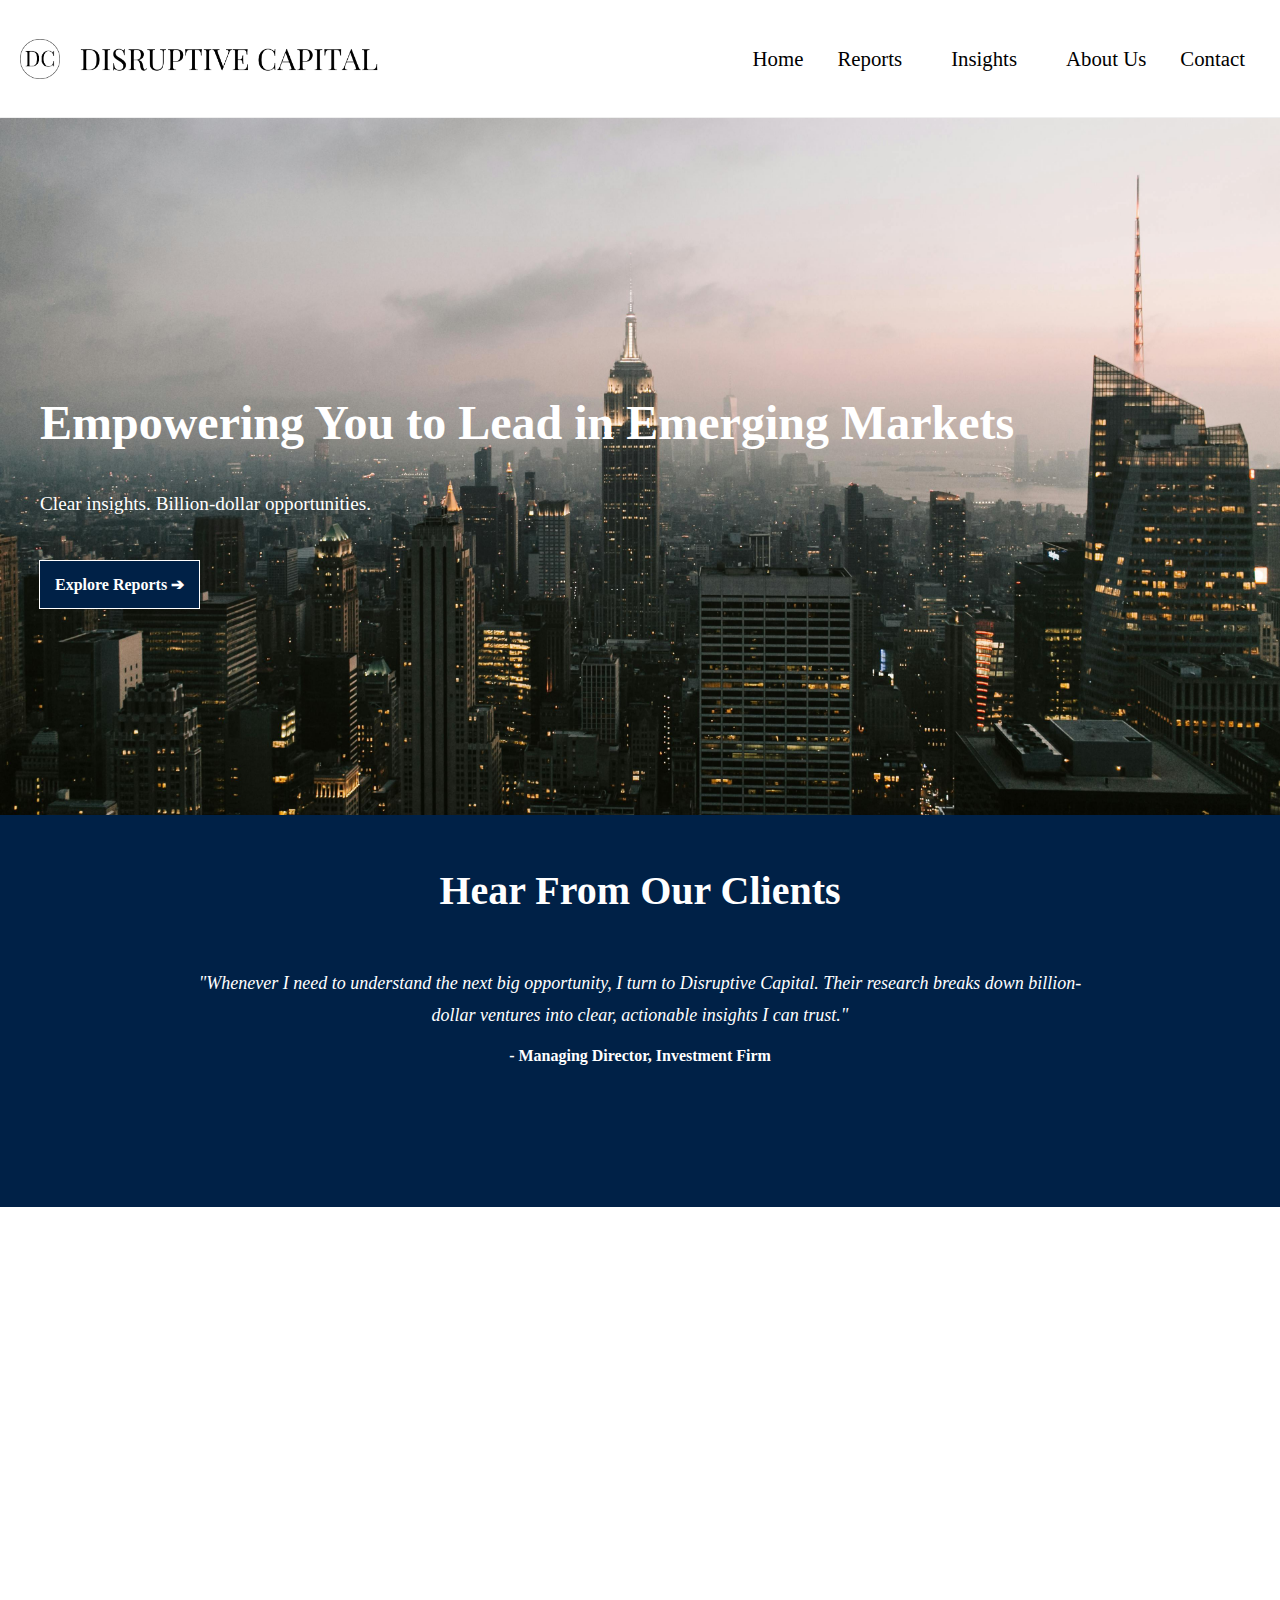
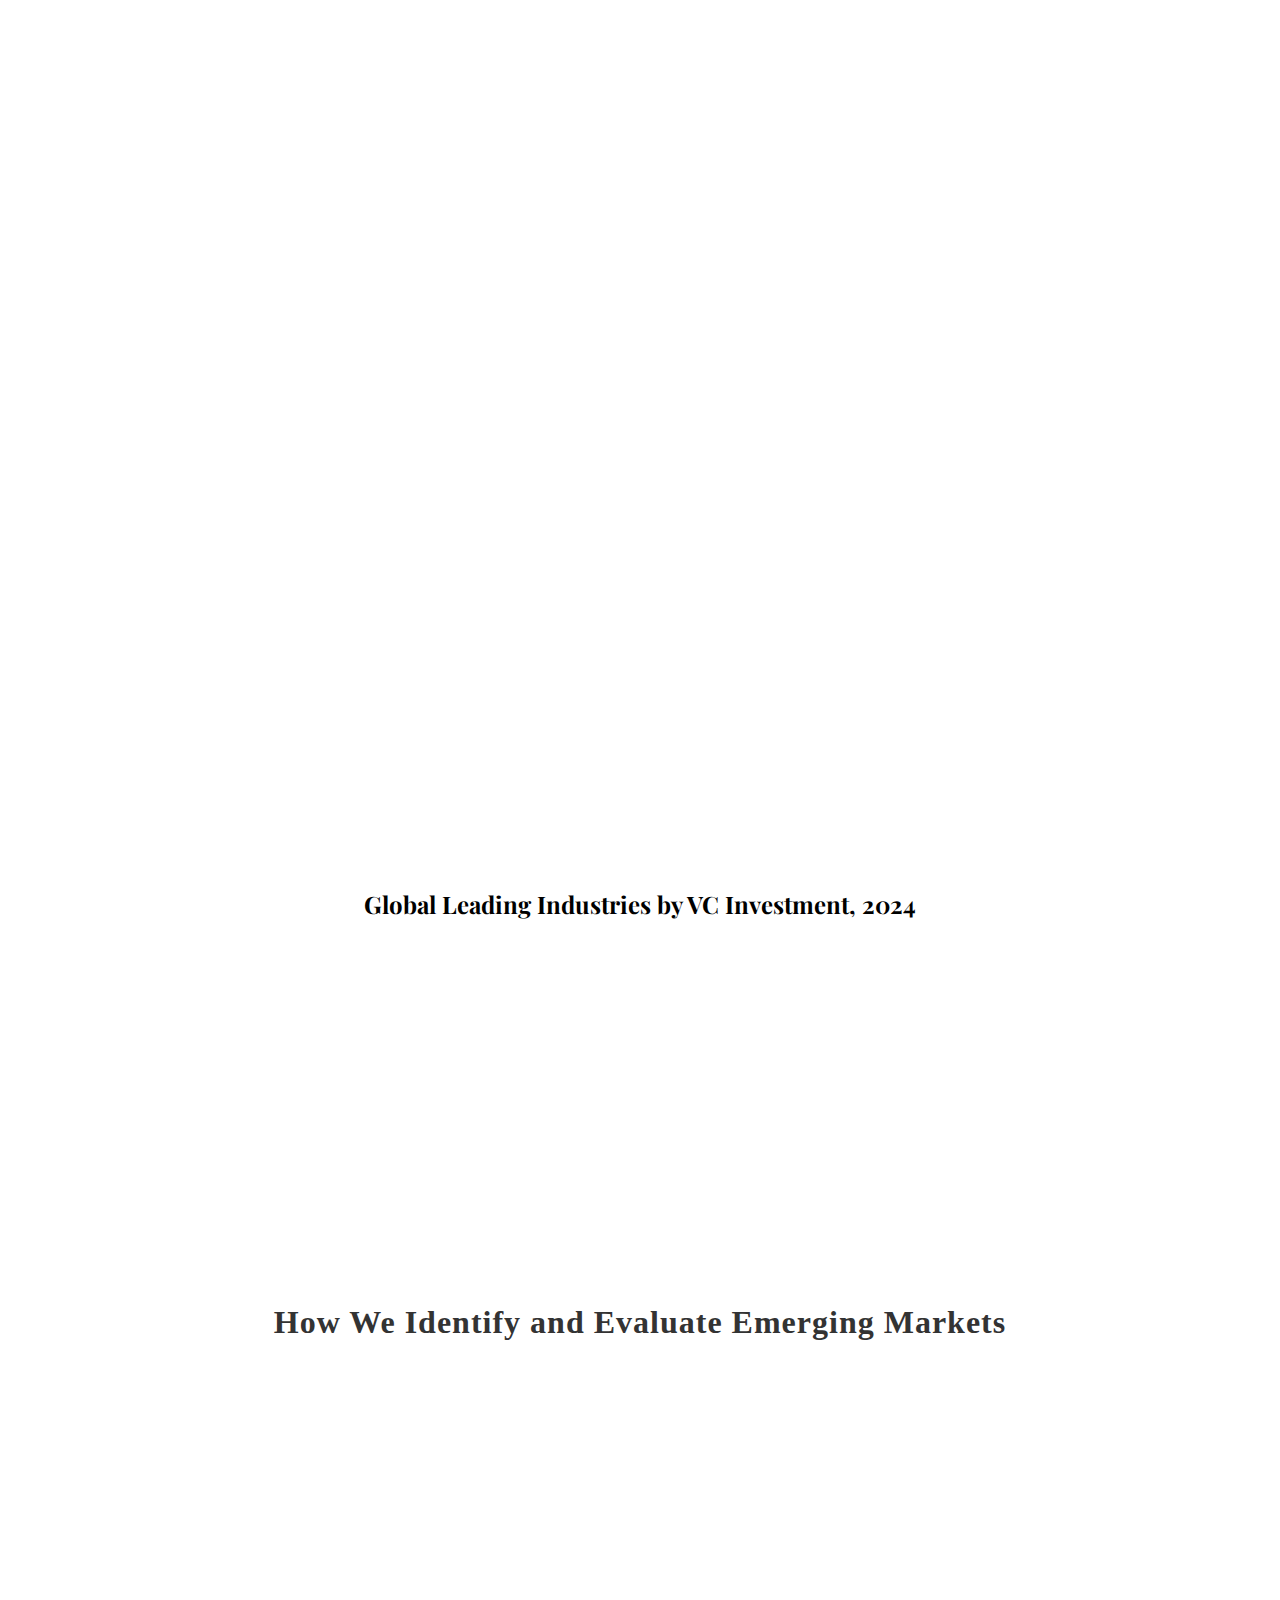
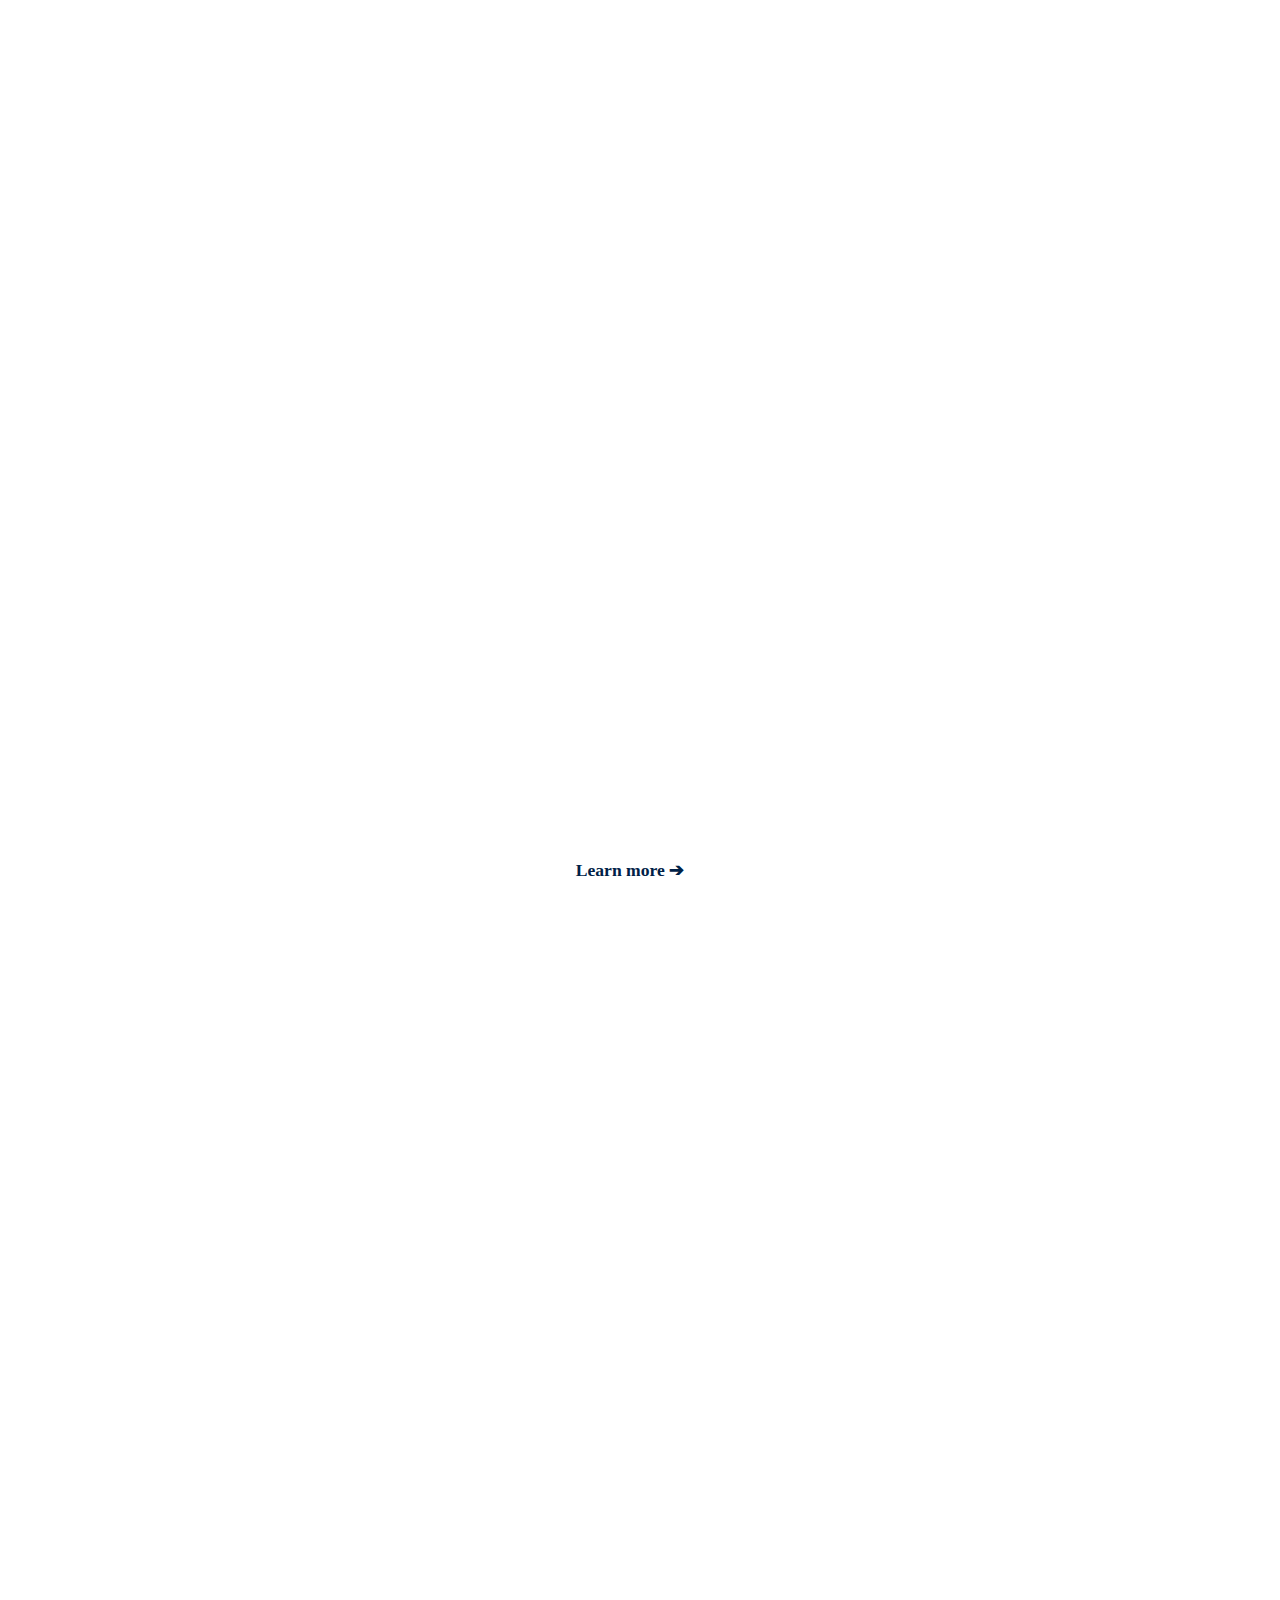
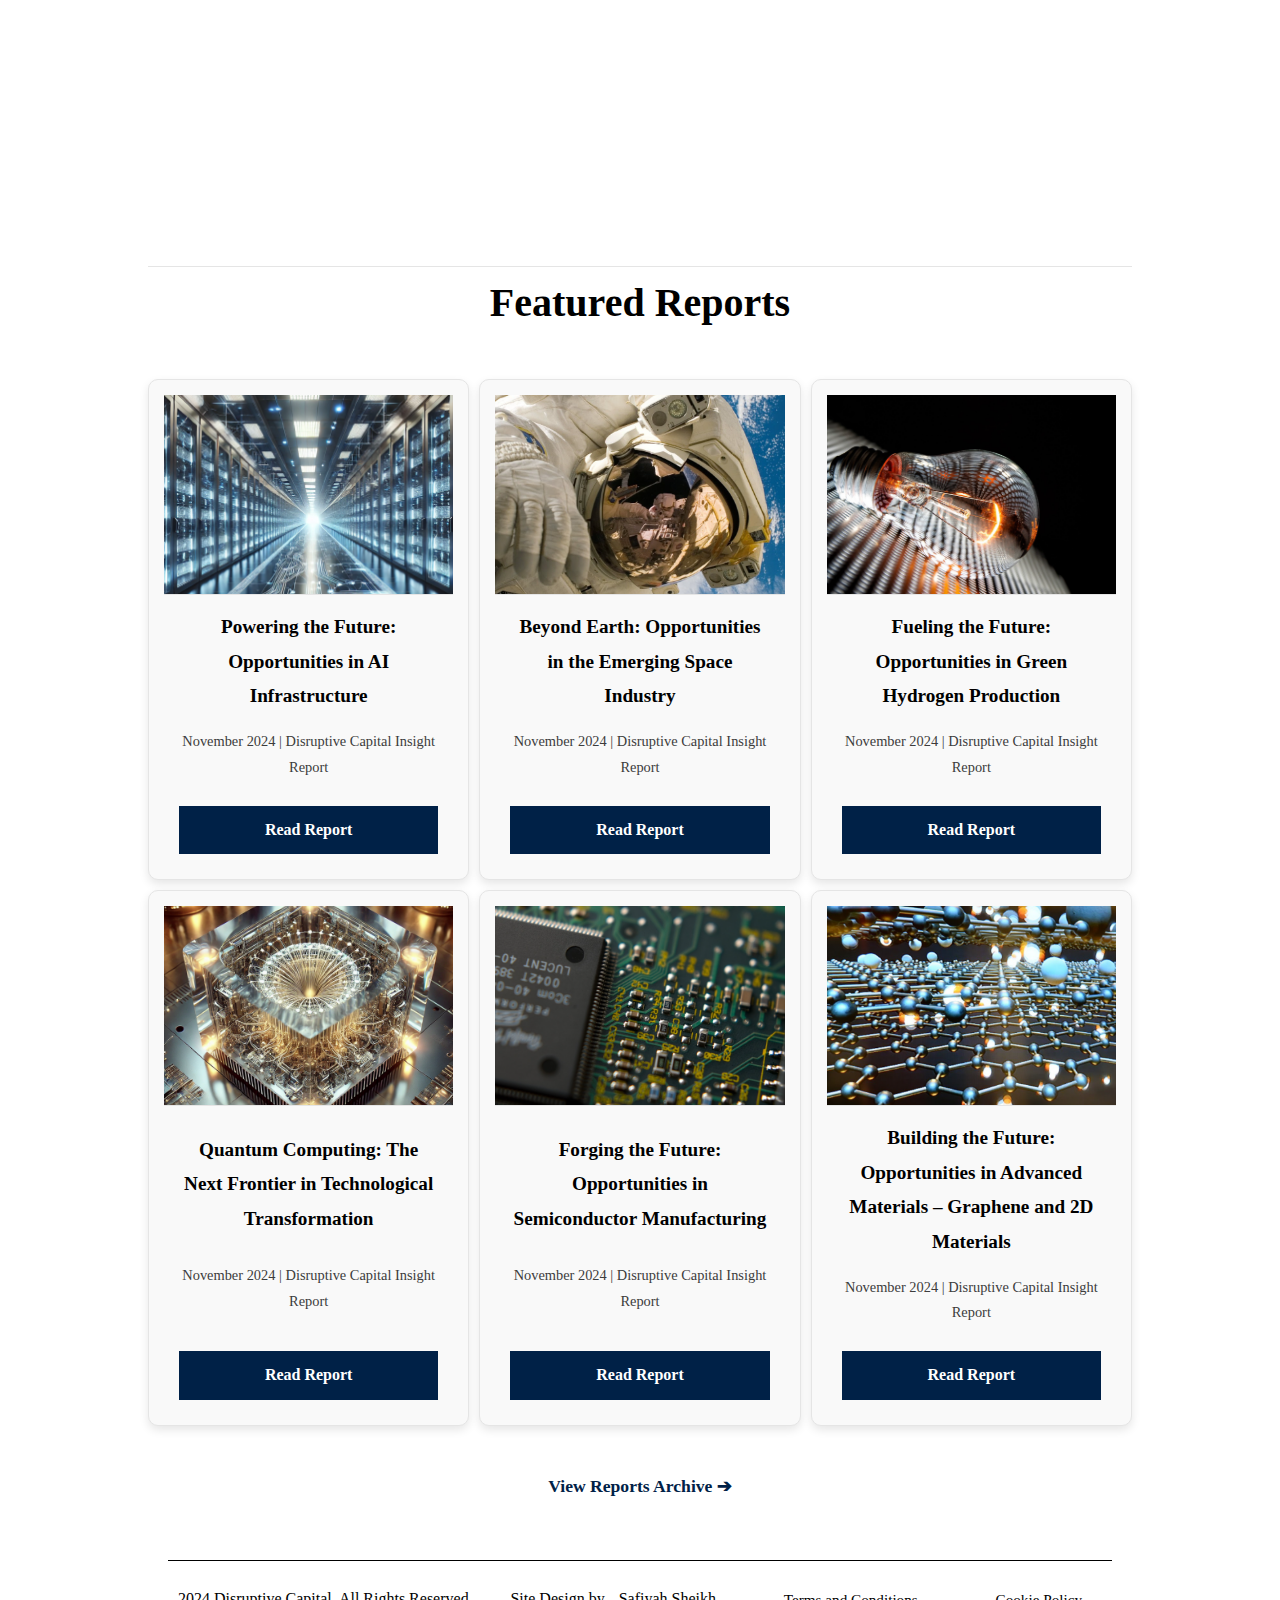
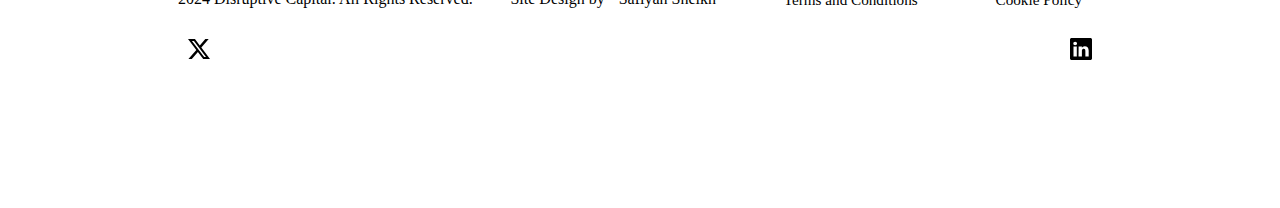
==== Homepage/Index.html @ aba421ec "A lot of changes committed." ====
<!DOCTYPE html>
<html lang="en">
  <head>
    <!-- Google tag (gtag.js) -->
<script async src="https://www.googletagmanager.com/gtag/js?id=G-122F12ZW37"></script>
<script>
  window.dataLayer = window.dataLayer || [];
  function gtag(){dataLayer.push(arguments);}
  gtag('js', new Date());

  gtag('config', 'G-122F12ZW37');
</script>
    <meta charset="UTF-8" />
    <meta name="viewport" content="width=device-width, initial-scale=1.0" />
    <!-- For .png format -->
    <link rel="icon" href="./images/dclogo.png" type="image/png" />

    <title>Disruptive Capital</title>
    <link rel="stylesheet" href="styles.css" />
    <script src="scripts.js" defer></script>
  </head>

  <body>
    <!--Header Component-->
    <div id="header-placeholder"></div>
    <script>
      fetch('/Navigation_Menu/Main_Header')
        .then(response => {
          if (!response.ok) {
            throw new Error('Network response was not ok');
          }
          return response.text();
        })
        .then(data => {
          const headerPlaceholder = document.getElementById('header-placeholder');
          headerPlaceholder.innerHTML = data;

          // Execute any scripts in the fetched HTML
          const scripts = headerPlaceholder.getElementsByTagName('script');
          for (let script of scripts) {
            const newScript = document.createElement('script');
            newScript.textContent = script.textContent;
            document.body.appendChild(newScript);
          }
        })
        .catch(error => console.error('Error loading header:', error));
    </script>

    <!-- Hero Section -->
    <section class="hero">
      <!-- 1) Background images (stacked & absolutely positioned) -->
      <div
        class="hero-bg visible"
        style="background-image: url('images/imgFour.jpg')"
      ></div>
      <div
        class="hero-bg"
        style="background-image: url('images/img2.jpg')"
      ></div>
      <!-- Add more if you want more than 2 images -->

      <!-- 2) Hero Content Overlay -->
      <div class="hero-content">
        <h1>Empowering You to Lead in Emerging Markets</h1>
        <p>Clear insights. Billion-dollar opportunities.</p>
        <a href="/Navigation_Menu/Reports/Reports_Archive.html" class="cta-button">Explore Reports ➔</a>
      </div>
    </section>

    <!-- Investor & Expert Quotes Section -->
    <section class="quotes-section">
      <h2>Hear From Our Clients</h2>
      <div class="quotes-container">
        <div class="quote">
          <p>
            "Whenever I need to understand the next big opportunity, I turn to
            Disruptive Capital. Their research breaks down billion-dollar
            ventures into clear, actionable insights I can trust."
          </p>
          <span>- Managing Director, Investment Firm</span>
        </div>
        <div class="quote">
          <p>
            "Disruptive Capital stays laser-focused on high-growth emerging
            markets. Their insights are always spot on."
          </p>
          <span>— Private Equity Analyst, Toronto, Canada</span>
        </div>
        <div class="quote">
          <p>
            “They simplify complex data into actionable strategies. It’s a
            game-changer for navigating emerging markets.”
          </p>
          <span>— Emerging Markets Consultant, Singapore</span>
        </div>
        <div class="quote">
          <p>
            “Disruptive Capital makes tough markets accessible. Their clarity is
            unmatched.”
          </p>
          <span>— Venture Capital Partner, San Francisco, USA</span>
        </div>
        <div class="quote">
          <p>
            “They’re more than a research platform—they’re a trusted partner for
            high-growth investments.”
          </p>
          <span>— Economic Policy Advisor, Buenos Aires, Argentina </span>
        </div>
      </div>
    </section>

    <div class="animated-list-container">
      <div class="list-item" data-criteria="Sectoral Growth">
        <h3><i>Who We Are</i></h3>
        <p>
      <div class="animated-list">
        <div class="list-item" data-criteria="Investment Levels">
          <p>
            <p>Disruptive Capital is more than a market research firm—we are
              enablers of transformative progress. We combine top-tier research
              with hands-on execution, collaborating with government officials and
              private investors to identify and realize billion-dollar
              opportunities across high-growth sectors such as infrastructure,
              technology, and natural resources.</p>
              
  <br>
  
  <p>Our mission is to simplify
              complex global trends and empower our partners to drive measurable
              impact. By working closely with stakeholders, we deliver solutions
              that promote sustainable growth and innovation in emerging markets.</p>
          </p>
        </div>
        <div class="list-item" data-criteria="Sectoral Growth">
          <h3><i>What We Offer</i></h3>
          <p>
            <p>Disruptive Capital offers a comprehensive approach to creating impact. Our premium research reports provide unparalleled depth, actionable insights, and strategic foresight, helping clients uncover opportunities in high-growth sectors.</p>
              
  <br>
  
  <p>But we don’t stop at insights—we help bring projects to life. From large-scale infrastructure initiatives to groundbreaking technological advancements and resource development, we partner with clients to turn strategy into execution, delivering results that transform ideas into lasting success.</p>
          </p>
        </div>
        <div class="list-item" data-criteria="Economic Potential">
          <h3><i>Why Choose Us</i></h3>
          <p>
            <p>At Disruptive Capital, we stand apart by specializing exclusively in emerging markets and high-growth sector. 
              Our deep expertise in these dynamic regions enables us to deliver tailored strategies and actionable insights designed 
              to capitalize on transformative opportunities. </p>
              
  <br>
  
  <p>Unlike others, we don’t stop at research—we work alongside government officials and private investors to execute impactful projects, turning bold ideas into measurable success. By focusing on untapped markets and industries shaping the global economy, we provide our clients with the strategic advantage needed to drive sustainable growth and lead in a competitive landscape.</p>
          </p>
        </div>
      </div>
    </div>
    <style>
      .adjustable-space {
        margin-top: 40px; /* Adjust this value to increase/decrease space above */
        margin-bottom: -50px; /* Adjust this value to increase/decrease space below */
      }
    </style>
    <section id="vc-investment" class="adjustable-space">
      <iframe
        src="globalleadingind.html"
        width="100%"
        height="550"
        frameborder="0"
      ></iframe>
    </section>
    
    <h2 class="animated-list-title" style="text-align: center; width: 100%; margin-top: 80px;">
      How We Identify and Evaluate Emerging Markets
    </h2>
    <div class="animated-list-container" style="margin-left: 0; padding-left: 0; margin-top: -30px; width: 100%;">
      <div class="animated-list" style="width: 100%;">
        <div class="list-item" data-criteria="Macro-Economic Analysis" style="width: 100%;">
          <h3>Macro-Economic Analysis</h3>
          <p>
            We begin by assessing the macroeconomic landscape, focusing on key indicators such as GDP growth, 
            inflation rates, foreign direct investment (FDI) flows, and demographic trends. By analyzing these 
            factors, we identify markets with high growth potential and long-term stability. Our proprietary 
            algorithms process vast datasets to pinpoint anomalies and trends that might otherwise go unnoticed.
          </p>
        </div>
        <div class="list-item" data-criteria="Political and Regulatory Landscape" style="width: 100%;">
          <h3>Political and Regulatory Landscape</h3>
          <p>
            Understanding the political and regulatory environment is crucial to evaluating the viability 
            of investments in emerging markets. Our team conducts in-depth research on governance quality, policy frameworks, and regulatory risks, providing a nuanced perspective on how political dynamics might impact business operations and investment returns.
          </p>
        </div>
        <div class="list-item" data-criteria="Sector-Specific Insights" style="width: 100%;">
          <h3>Sector-Specific Insights</h3>
          <p>
            We delve into sector-level analysis to identify industries poised for growth within each market. 
            By leveraging advanced analytics and on-the-ground intelligence, we map out competitive landscapes, supply chain efficiencies, and innovation trajectories, ensuring that we focus on sectors with the highest potential for disruption and profitability.
          </p>
        </div>
        <div class="list-item" data-criteria="Sustainability and SDG Considerations" style="width: 100%;">
          <h3>Sustainability and SDG Considerations</h3>
          <p>
            We integrate the United Nations Sustainable Development Goals (SDGs) into our evaluation process, 
            aligning our approach with these global objectives. Our assessments focus on how markets contribute 
            to sustainable development, emphasizing climate resilience, social equity, and responsible governance. 
            This approach ensures that our recommendations support both economic growth and progress toward achieving 
            the SDGs, fostering long-term viability and meaningful impact.
          </p>
        </div>
        <div class="archive-button-container">
          <a href="/Navigation_Menu/Insights/Market_Assessment.html" class="archive-button"
            >Learn more ➔</a
          >
        </div>
        <div class="list-item" data-criteria="Risk Assessment and Mitigation" style="width: 100%;">
          <h3>Risk Assessment and Mitigation</h3>
          <p>
            Emerging markets often present unique risks, including currency volatility, geopolitical tensions, 
            and infrastructure gaps. Our comprehensive risk assessment framework identifies these challenges and 
            develops mitigation strategies. We stress-test scenarios and create contingency plans to safeguard investments.
          </p>
        </div>
        <div class="list-item" data-criteria="Local Partnerships and On-the-Ground Expertise" style="width: 100%;">
          <h3>Local Partnerships and On-the-Ground Expertise</h3>
          <p>
            We collaborate with local experts, institutions, and businesses to gain nuanced insights that are 
            not accessible through conventional research methods. These partnerships enable us to validate our 
            findings, adapt to cultural nuances, and uncover hidden opportunities.
          </p>
        </div>
        <div class="list-item" data-criteria="Dynamic Monitoring and Adaptation" style="width: 100%;">
          <h3>Dynamic Monitoring and Adaptation</h3>
          <p>
            Markets evolve, and so do our strategies. Through dynamic monitoring and
            real-time data analysis, we continuously refine our evaluations. Our clients
            benefit from insights that remain relevant, actionable, and aligned with
            shifting global trends.
          </p>
        </div>
      </div>
      <div class="list-item" data-criteria="Dynamic Monitoring and Adaptation" style="width: 100%;">
        <h3>Why It Matters</h3>
        <p>
          Our process is more than just analysis—it is a roadmap for success in complex and volatile markets. By combining cutting-edge technology, human expertise, and a commitment to sustainability, Disruptive Capital empowers clients to make informed, confident decisions. Whether entering new markets, scaling operations, or navigating challenges, we deliver the clarity and foresight necessary for impactful results.
        </p>
      </div>
    </div>

    <!-- Featured Reports -->
    <!-- Reports Section -->
    <section id="reports" class="featured-reports">
      <h2>Featured Reports</h2>
      <div class="report-grid">
        <div class="report-card">
          <img src="/Navigation_Menu/Reports/Images/Powering_the_Future.png" alt="Report 1" />
          <h3>Powering the Future: Opportunities in AI Infrastructure</h3>
          <p>November 2024 | Disruptive Capital Insight Report</p>
          <a href="/Navigation_Menu/Reports/All_Reports/Powering_the_Future.html" class="report-button"
            >Read Report</a
          >
        </div>

        <div class="report-card">
          <img src="/Navigation_Menu/Reports/Images/Beyond_Earth.png" alt="Report 2" />
          <h3>Beyond Earth: Opportunities in the Emerging Space Industry</h3>
          <p>November 2024 | Disruptive Capital Insight Report</p>
          <a href="/Navigation_Menu/Reports/All_Reports/Beyond_Earth.html" class="report-button"
            >Read Report</a
          >
        </div>

        <div class="report-card">
          <img src="/Navigation_Menu/Reports/Images/Fueling_the_Future.png" alt="Report 3" />
          <h3>
            Fueling the Future: Opportunities in Green Hydrogen Production
          </h3>
          <p>November 2024 | Disruptive Capital Insight Report</p>
          <a href="/Navigation_Menu/Reports/All_Reports/Fueling_the_Future.html" class="report-button"
            >Read Report</a
          >
        </div>

        <div class="report-card">
          <img src="/Navigation_Menu/Reports/Images/Quantum_Computing.png" alt="Report 4" />
          <h3>
            Quantum Computing: The Next Frontier in Technological Transformation
          </h3>
          <p>November 2024 | Disruptive Capital Insight Report</p>
          <a href="/Navigation_Menu/Reports/All_Reports/Quantum_Computing.html" class="report-button"
            >Read Report</a
          >
        </div>

        <div class="report-card">
          <img src="/Navigation_Menu/Reports/Images/Forging_the_Future.png" alt="Report 5" />
          <h3>
            Forging the Future: Opportunities in Semiconductor Manufacturing
          </h3>
          <p>November 2024 | Disruptive Capital Insight Report</p>
          <a href="/Navigation_Menu/Reports/All_Reports/Forging_the_Future.html" class="report-button"
            >Read Report</a
          >
        </div>

        <div class="report-card">
          <img src="/Navigation_Menu/Reports/Images/Building_the_Future.png" alt="Report 6" />
          <h3>
            Building the Future: Opportunities in Advanced Materials – Graphene
            and 2D Materials
          </h3>
          <p>November 2024 | Disruptive Capital Insight Report</p>
          <a href="/Navigation_Menu/Reports/All_Reports/Building_the_Future.html" class="report-button"
            >Read Report</a
          >
        </div>
      </div>

      <div class="archive-button-container">
        <a href="/Navigation_Menu/Reports/Reports_Archive.html" class="archive-button"
          >View Reports Archive ➔</a
        >
      </div>
    </section>

    <!--  
<section id="tech-segments">
  <iframe src="techsegmentmap.html" width="100%" height="800" frameborder="0"></iframe>
</section>

-->
    <!--Footer Component-->
    <div id="footer"></div>
    <script>
      fetch('/Footer/Footer_Index.html')
        .then(response => response.text())
        .then(html => document.getElementById('footer').innerHTML = html);
    </script>


    <script>
      // Select all your background divs
      const backgrounds = document.querySelectorAll(".hero-bg");
      let currentIndex = 0;

      // Set how long each image stays visible (milliseconds)
      const intervalTime = 5000; // 5 seconds

      // This function handles the crossfade
      function crossFade() {
        // Remove .visible from the current image
        backgrounds[currentIndex].classList.remove("visible");

        // Move to the next image (loop back to zero if at the end)
        currentIndex = (currentIndex + 1) % backgrounds.length;

        // Add .visible to the new current image
        backgrounds[currentIndex].classList.add("visible");
      }

      // Run crossFade on a timer
      setInterval(crossFade, intervalTime);
    </script>
  </body>
</html>
---- Homepage/styles.css ----
/* General Reset */
* {
  margin: 10;
  padding: 0;
  box-sizing: border-box;
  scroll-behavior: smooth;
}

body {
  font-family: "Times New Roman";
  color: #000000;
  background-color: #ffffff;
  line-height: 1.6;
}

.cta-button {
  padding: 10px 25px;
  background: #8d1cd7;
  color: #fff;
  border: none;
  border-radius: 20px;
  font-size: 1rem;
  cursor: pointer;
  transition: background 0.3s ease, transform 0.3s ease;
}

.cta-button:hover {
  background: #7612ce;
  transform: scale(1.05);
}

/* Hero Section */
/* Hero Section with Background Images */
.hero {
  position: relative;
  display: flex;
  align-items: center;
  justify-content: space-between;
  padding: 350px 40px; /* Adjust padding as needed */
  height: 70vh; /* Quarter-height of the viewport */
  overflow: hidden;
  box-sizing: border-box; /* Rotating background animation */
  position: relative; /* To position content inside properly */
}

.hero-bg {
  position: absolute;
  top: 0;
  left: 0;
  width: 100%;
  height: 100%;
  background-position: center;
  background-size: cover;
  opacity: 0; /* Invisible by default */
  transition: opacity 3s ease; /* Fade transition */
}

/* The one currently in view */
.hero-bg.visible {
  opacity: 1;
  z-index: 1;
}

/* Preload images using pseudo-elements to prevent glitch */
.hero-section::before {
  content: "";
  display: none;
}

.hero-content {
  z-index: 1; /* Ensure content is above the background */
  color: #ffffff; /* Ensure text is readable */
  flex: 1; /* Allow content to take up the left side */
  padding-right: 20px; /* Adjust spacing from right edge */
  position: relative;
}

.hero-content h1,
.hero-content p {
  margin-bottom: 20px;
}

.cta-button {
  padding: 10px 25px;
  background: #8d1cd7;
  color: #061c8d;
  border: none;
  border-radius: 20px;
  font-size: 1rem;
  cursor: pointer;
  transition: background 0.3s ease, transform 0.3s ease;
}

.cta-button:hover {
  background: #ffffff;
  transform: scale(1.05);
}

.hero-content h1 {
  font-size: 3rem;
  font-weight: 200px;
  margin-bottom: 20px;
  opacity: 1;
  transform: translateY(50px);
  animation: fadeInUp 1s forwards ease-in-out;
}

.hero-content p {
  font-size: 1.2rem;
  margin-bottom: 100px;
  opacity: 1;
  transform: translateY(50px);
}

.hero-image img {
  max-width: 30vw;
  border-radius: 10px;
  box-shadow: 0 5px 15px rgba(0, 0, 0, 0.2);
  opacity: 0;
  transform: scale(0.9);
  animation: fadeIn 1.5s forwards ease-in-out;
}

/* Featured Reports */
.featured-reports {
  padding: 80px -100px;
  text-align: center;
  background: #ffffff;
  border-top: 1px solid #e5e5e5;
}

.featured-reports h2 {
  font-size: 2.5rem;
  margin-bottom: 40px;
  animation: fadeInUp 1s ease-in-out;
}

/* Floating Animation */
@keyframes float {
  0% {
    transform: translateY(0px);
  }
  50% {
    transform: translateY(5px);
  }
  100% {
    transform: translateY(0px);
  }
}

/* Apply floating animation to report cards */
.featured-reports .report-card {
  animation: float 4s infinite ease-in-out;
  background-color: #f9f9f9;
  border-radius: 10px;
  box-shadow: 0 4px 10px rgba(0, 0, 0, 0.1);
  padding: 15px;
  text-align: center;
  transition: transform 3s ease;
}

.featured-reports .report-card:hover {
  transform: translateY(-5px); /* Small lift on hover for additional effect */
  box-shadow: 0 8px 15px rgba(0, 0, 0, 0.2); /* Enhanced shadow on hover */
}

.report-grid {
  display: grid;
  grid-template-columns: repeat(3, 1fr); /* 3 columns */
  gap: 10px; /* Space between items */
  justify-items: stretch; /* Ensure items stretch to fill columns */
  align-items: stretch; /* Ensure items stretch to fill rows */
  grid-auto-flow: dense;
}

.report-card {
  background: #fff;
  border: 1px solid #e5e5e5;
  border-radius: 8px;
  overflow: hidden;
  text-align: center;
  box-shadow: 0 2px 5px rgba(0, 0, 0, 0.1);
  height: 100%; /* Make all cards the same height */
  width: 100%;
  display: flex;
  flex-direction: column;
  justify-content: space-between; /* Space out content inside the card */
}

.report-card:hover {
  transform: translateY(-10px); /* Adds a lift effect */
  box-shadow: 0 8px 20px rgba(0, 0, 0, 0.2);
}

.report-card img {
  width: 100%; /* Full width */
  height: 200px; /* Fixed height for images */
  object-fit: cover; /* Maintains aspect ratio */
  border-bottom: 1px solid #e5e5e5;
}

.report-card h3 {
  font-size: 1.2rem;
  font-weight: 600;
  margin: 15px;
}

.report-card p {
  font-size: 0.9rem;
  color: #3c3c3c;
  margin: 0 15px 15px 15px;
}

.report-button {
  display: inline-block;
  margin: 10px 15px;
  padding: 10px 15px;
  font-size: 1rem;
  font-weight: bold;
  text-decoration: none;
  color: rgb(255, 255, 255);
  background-color: #000000;
  border-radius: none;
  transition: background-color 0.3s ease, transform 0.3s ease;
  text-align: center;
}

.report-button:hover {
  background-color: #ffffff;
  color: #002147;
  transform: translateY(-3px);
}

@media (max-width: 480px) {
  .report-grid {
    grid-template-columns: 1fr; /* Single column for small screens */
    grid-template-rows: auto;
  }

  svg {
    width: 100%;
    height: auto;
    padding-left: 20px; /* Ensure padding for labels */
  }
  .featured-reports {
    padding: 80px 40px;
    text-align: center;
    background: #ffffff;
    border-top: 1px solid #e5e5e5;
    grid-template-columns: 1fr;
  }
}

/* Contact Hero Section */
.contact-hero {
  text-align: center;
  padding: 100px 20px;
  background: linear-gradient(to bottom, #f9f9f9, #ffffff);
}

.contact-hero .headline {
  font-size: 3rem;
  font-weight: 700px;
  color: #000;
}

.contact-hero .subheadline {
  font-size: 1.2rem;
  margin: 20px 0;
  color: #555;
}

.talk-to-us {
  margin-top: 30px;
  padding: 10px 30px;
  font-size: 1rem;
  border-radius: 20px;
  background: #9c0a90;
  color: #fff;
  text-decoration: none;
  transition: background-color 0.3s ease, transform 0.3s ease;
}

.talk-to-us:hover {
  background: #ff00d0;
  transform: scale(1.05);
}

/* Contact Form Section */
.contact-form-section {
  padding: 80px 20px;
  background: #ffffff;
  text-align: center;
}

.contact-form-section h2 {
  font-size: 2.5rem;
  font-weight: 700;
  margin-bottom: 20px;
}

.contact-form-section .section-description {
  font-size: 1rem;
  color: #555;
  margin-bottom: 40px;
}

.contact-form {
  max-width: 500px;
  margin: 0 auto;
  text-align: left;
  display: flex;
  flex-direction: column;
  gap: 20px;
}

.contact-form label {
  font-size: 1rem;
  font-weight: 600;
  color: #333;
}

.contact-form input,
.contact-form textarea {
  padding: 15px;
  font-size: 1rem;
  border: 1px solid #ddd;
  border-radius: 5px;
  width: 100%;
  box-sizing: border-box;
  transition: border-color 0.3s ease;
}

.contact-form input:focus,
.contact-form textarea:focus {
  border-color: #000000;
  outline: none;
}

.contact-form button {
  padding: 15px;
  font-size: 1rem;
  border-radius: 0px;
  border: none;
  background: #000000;
  color: #fff;
  cursor: pointer;
  transition: background-color 0.3s ease, transform 0.3s ease;
}

.contact-form button:hover {
  background: #ffffff;
  transform: scale(1.05);
}

/* Direct Connection Section */
.direct-connection {
  padding: 80px 20px;
  background: #f9f9f9;
  text-align: center;
}

.direct-connection h2 {
  font-size: 2rem;
  font-weight: 700;
  margin-bottom: 20px;
}

.direct-connection p {
  font-size: 1.2rem;
  color: #555;
  margin-bottom: 40px;
}

.direct-connection .cta-button {
  padding: 10px 30px;
  font-size: 1rem;
  border-radius: 0px;
  background: #000000;
  color: #fff;
  text-decoration: none;
  transition: background-color 0.3s ease, transform 0.3s ease;
}

.direct-connection .cta-button:hover {
  background: #ffffff;
  transform: scale(1.05);
}

/* Team Profiles Section */
.team-profiles {
  padding: 80px 20px;
  text-align: center;
  background: #ffffff;
}

.team-profiles h2 {
  font-size: 2.5rem;
  font-family: Roboto;
  font-weight: 700px;
  margin-bottom: 20px;
}

.team-profiles .section-description {
  font-size: rem;
  color: #555;
  margin-bottom: 40px;
  max-width: 600px;
  margin-left: auto;
  margin-right: auto;
}

.team-grid {
  display: grid;
  grid-template-columns: repeat(auto-fit, minmax(250px, 1fr));
  gap: 20px;
  justify-items: center;
}

.team-card {
  text-align: center;
  max-width: 500px;
  padding: 20px;
  border: 1px solid #ddd;
  border-radius: 10px;
  box-shadow: 0 4px 10px rgba(0, 0, 0, 0.1);
  background-color: #ffffff;
}

.team-card img {
  width: 300px; /* Ensures image takes up full width of its container */
  height: 300px; /* Maintains aspect ratio */
  max-height: 300px; /* Limits the height to prevent overly tall images */
  border-radius: 100%; /* Makes the image circular */
  object-fit: cover; /* Ensures the image fits nicely without distortion */
  margin-bottom: 15px;
}

/* For responsive design */

.team-card h3 {
  font-size: 1.2rem;
  margin-bottom: 5px;
  color: #333;
}

.team-card p {
  font-size: 0.9rem;
  color: #555;
}

/* Quotes Section */
.quotes-section {
  padding: 80px 20px;
  text-align: center;
  background: #f9f9f9;
  position: relative;
}

.quotes-section h2 {
  font-size: 2.5rem;
  font-weight: 700;
  margin-bottom: 40px;
  color: #1d1d1f;
}

.quotes-container {
  max-width: 800px;
  margin: 0 auto;
  position: relative;
  overflow: hidden;
  height: 200px; /* Adjust height based on quote length */
}

.quote {
  font-size: 1.2rem;
  font-style: italic;
  color: #555;
  margin: 0;
  opacity: 0;
  transform: translateY(30px);
  transition: all 0.8s ease-in-out;
  position: absolute;
  width: 100%;
  top: 0;
  left: 0;
  visibility: hidden;
}

.quote.active {
  opacity: 1;
  transform: translateY(0);
  visibility: visible;
}

.quote span {
  display: block;
  margin-top: 20px;
  font-size: 1rem;
  color: #333;
  font-weight: 500;
}

/* Login Section */
.login-section {
  display: flex;
  justify-content: center;
  align-items: center;
  flex-direction: column;
  padding: 100px 20px;
  background: #f9f9f9;
}

.login-container,
.create-account-container {
  background: #fff;
  border-radius: 12px;
  box-shadow: 0 10px 30px rgba(0, 0, 0, 0.1);
  padding: 40px;
  width: 100%;
  max-width: 400px;
  margin-bottom: 40px;
  text-align: center;
  transition: transform 0.3s ease, box-shadow 0.3s ease;
}

.login-container:hover,
.create-account-container:hover {
  transform: translateY(-5px);
  box-shadow: 0 15px 40px rgba(0, 0, 0, 0.15);
}

.login-container h1,
.create-account-container h1 {
  font-size: 2.2rem;
  font-weight: 600;
  margin-bottom: 10px;
  color: #1d1d1f;
}

.login-container p,
.create-account-container p {
  font-size: 1rem;
  color: #555;
  margin-bottom: 30px;
}

.login-form label {
  display: block;
  font-size: 1rem;
  color: #333;
  text-align: left;
  margin-bottom: 8px;
  font-weight: 500;
}

.login-form input {
  width: 100%;
  padding: 12px 15px;
  font-size: 1rem;
  border: 1px solid #ddd;
  border-radius: 8px;
  margin-bottom: 20px;
  transition: border-color 0.3s ease;
}

.login-form input:focus {
  border-color: #b6aeff;
  outline: none;
}

.cta-button {
  width: 30%;
  padding: 15px;
  font-size: 1rem;
  font-weight: 600;
  color: #ffffff;
  background: #000000;
  border: 0px;
  border-color: black;
  outline-style: solid;
  outline-width: 0.5px;
  border-radius: 0px;
  cursor: pointer;
  transition: background-color 0.3s ease, transform 0.3s ease;
}

.cta-button:hover {
  color: #000000;
  background: #ffffff;
  transform: scale(1.02);
}

.action-link {
  font-size: 0.9rem;
  color: #555;
  margin-top: 20px;
}

.action-link a {
  color: #000000;
  text-decoration: none;
  font-weight: 600;
}

.action-link a:hover {
  text-decoration: underline;
}

.subscribe-section {
  text-align: center;
  padding: 20px;
  background-color: #f9f9f9;
  border-radius: 10px;
  margin: 20px auto;
  max-width: 400px;
  box-shadow: 0 4px 10px rgba(0, 0, 0, 0.1);
}

.subscribe-section h2 {
  margin-bottom: 15px;
  font-size: 1.5rem;
}

#subscribe-form {
  display: flex;
  flex-direction: column;
  gap: 10px;
}

#subscribe-form input,
#subscribe-form button {
  padding: 10px;
  font-size: 1rem;
  border: 1px solid #ccc;
  border-radius: 30px;
}

#subscribe-form button {
  background-color: #121f32;
  color: white;
  border: none;
  cursor: pointer;
  transition: background-color 0.3s ease;
}

#subscribe-form button:hover {
  background-color: #121f32;
}

#response-message {
  margin-top: 15px;
  font-size: 0.9rem;
  color: green;
}

#button for report cards
/* Report Button */
.report-button {
  display: inline-block;
  margin-top: 10px;
  padding: 10px 15px;
  font-size: 1rem;
  font-weight: bold;
  text-decoration: none;
  color: white;
  background-color: #000;
  border-radius: 5px;
  transition: background-color 0.3s ease, transform 0.3s ease;
  text-align: center;
}

.report-button:hover {
  background-color: #333;
  transform: translateY(-3px); /* Slight lift on hover */
}
.archive-button-container {
  text-align: center; /* Center the button */
  margin-top: 30px;
}

.archive-button {
  display: inline-block;
  padding: 15px 30px;
  font-size: 1.1rem;
  font-weight: bold;
  color: #002147; /* font */
  background: none; /* Transparent background */
  text-decoration: none;
  position: relative; /* Required for pseudo-elements */
  border: none;
  cursor: pointer;
  outline: none;
}

.archive-button::after {
  content: "";
  position: absolute;
  left: 0;
  bottom: 0;
  width: 0;
  height: 2px; /* Thickness of the underline */
  color: #002147;
  background-color: #002147;
  transition: width 0.3s ease-in-out; /* Smooth animation */
}

.archive-button:hover::after {
  width: 100%; /* Expand underline to full width on hover */
}

.archive-button:hover {
  color: #002147; /* Optional: Change text color on hover */
}
/* Search Bar Container */
.search-container {
  text-align: center;
  margin-bottom: 20px;
  display: flex;
  justify-content: center;
  gap: 10px; /* Space between search and filter */
  flex-wrap: wrap; /* Ensure responsiveness */
  animation: fadeIn 0.6s ease-in-out; /* Subtle animation for the container */
}

/* Search Bar and Filter */
#reportSearch,
#categoryFilter {
  padding: 12px 16px; /* Slightly larger padding for a modern feel */
  font-size: 1rem;
  border: 1px solid #ddd;
  border-radius: 25px; /* Rounded edges for a modern look */
  box-shadow: 0 2px 4px rgba(0, 0, 0, 0.1);
  transition: all 0.3s ease; /* Smooth animations */
  background-color: #f9f9f9;
}

/* Focus and Hover Effects */
#reportSearch:focus,
#categoryFilter:focus {
  outline: none;
  border-color: #007bff;
  box-shadow: 0 4px 8px rgba(0, 123, 255, 0.3);
  background-color: #ffffff; /* Slightly lighter on focus */
}

#reportSearch:hover,
#categoryFilter:hover {
  box-shadow: 0 4px 6px rgba(0, 0, 0, 0.15);
}

/* Responsive Width for Filter */
#categoryFilter {
  max-width: 200px;
}

/* Placeholder Styling */
#reportSearch::placeholder,
#categoryFilter::placeholder {
  color: #aaa;
  font-style: italic;
  transition: color 0.3s ease;
}

#reportSearch:focus::placeholder,
#categoryFilter:focus::placeholder {
  color: transparent; /* Hide placeholder text on focus */
}

/* Button Styling (Optional if Needed) */
.search-button {
  padding: 12px 16px;
  background-color: #007bff;
  color: #000000;
  border: none;
  border-radius: 25px;
  cursor: pointer;
  font-size: 1rem;
  transition: background-color 0.3s ease, transform 0.3s ease;
  box-shadow: 0 2px 4px rgba(0, 0, 0, 0.1);
}

.search-button:hover {
  background-color: #0056b3;
  transform: translateY(-2px); /* Subtle lift effect */
  box-shadow: 0 4px 6px rgba(0, 0, 0, 0.2);
}

.search-button:active {
  transform: translateY(0); /* Button presses back in */
  box-shadow: 0 2px 4px rgba(0, 0, 0, 0.1);
}

/* Keyframe Animations */
@keyframes fadeIn {
  from {
    opacity: 0;
    transform: translateY(-20px);
  }
  to {
    opacity: 1;
    transform: translateY(0);
  }
}

.animated-list-container {
  width: 100vw; /* Full width of the viewport */
  margin: 0; /* Remove any margins */
  padding: 0; /* Remove padding */
  background: #ffffff; /* Transparent background */
  color: rgb(0, 0, 0);
  text-align: center;
}

.animated-list-title {
  background-color: white;
  font-size: 3rem;
  font-family: Roboto; /* Add fallback font */
  font-weight: 500px; /* Fix incorrect px usage in font-weight */
  color: #121f32;
  margin-bottom: 40px;
  letter-spacing: 1.5px;
  text-shadow: 0 0 10px rgba(255, 255, 255, 0.2);
}

.animated-list {
  display: flex;
  flex-direction: column;
  gap: 50px;
  width: 100%; /* Make sure it spans the container */
  align-items: center; /* Center the items horizontally */
}

.list-item {
  position: relative;
  opacity: 0; /* Hidden by default */
  transform: translateY(30px);
  transition: all 0.8s ease; /* Smooth animation */
}

.list-item h3 {
  font-size: 2rem;
  font-weight: bold;
  margin: 0;
  display: inline-block;
}

.list-item p {
  margin: 0px 0 0;
  font-size: 1.5rem;
  line-height: 1.5;
  color: #121f32;
  opacity: 0;
  transition: opacity 0.5s ease 0.4s; /* Delayed fade-in for paragraph */
}

/* Underline effect */
.list-item h3::after {
  content: "";
  display: block;
  width: 10px;
  height: 3px;
  background: #121f32;
  transition: width 0.5s ease;
  margin-top: 3px;
}

.list-item.visible {
  opacity: 1;
  transform: translateY(0);
}

.list-item.visible h3::after {
  width: 100%; /* Full underline */
}

.list-item.visible p {
  opacity: 1; /* Paragraph fades in after item is visible */
}

.subscription-container {
  font-family: Roboto;
  background: #111;
  color: white;
  padding: 20px;
  max-width: 400px;
  margin: 20px auto;
  text-align: center;
  border-radius: 8px;
  box-shadow: 0 4px 10px rgba(0, 0, 0, 0.5);
}

.subscription-container h1 {
  font-size: 1.5rem;
  margin-bottom: 10px;
}

.subscription-container input {
  width: 100%;
  padding: 10px;
  margin: 10px 0;
  border: 1px solid #444;
  border-radius: 5px;
  background: #222;
  color: white;
  font-size: 1rem;
}

.subscription-container input::placeholder {
  color: #888;
}

.subscription-container input:focus {
  outline: none;
  border-color: #00d1b2;
}

.subscription-container button {
  width: 100%;
  padding: 10px;
  border: none;
  background: #00d1b2;
  color: white;
  border-radius: 5px;
  cursor: pointer;
  font-size: 1rem;
  transition: background 0.3s ease;
}

.subscription-container button:hover {
  background: #00a18b;
}

.subscription-container #responseMessage {
  margin-top: 15px;
  font-size: 0.9rem;
}
/* Content with Graph Section */
.content-with-graph {
  display: flex;
  flex-wrap: wrap;
  align-items: flex-start;
  gap: 30px;
  padding: 40px 20px;
  background: #f9f9f9;
}

.report-text {
  flex: 1;
  max-width: 600px;
  color: #333;
  font-size: 1rem;
  line-height: 1.8;
}

.report-text h2 {
  font-size: 1.8rem;
  font-weight: bold;
  color: #111;
  margin-bottom: 20px;
  border-left: 5px solid #1c5e9f;
  padding-left: 15px;
}

.report-text p {
  margin-bottom: 20px;
}

.report-text ul {
  margin-left: 20px;
  list-style-type: disc;
}

.report-text ul li {
  margin-bottom: 10px;
}

/* Graph Container */
.graph-container {
  flex: 1;
  min-width: 400px;
  max-width: 600px;
  background: white;
  padding: 20px;
  border: 1px solid #ddd;
  border-radius: 10px;
  box-shadow: 0 4px 10px rgba(0, 0, 0, 0.1);
  position: relative;
  height: 400px;
}

.graph-container canvas {
  width: 100%;
  height: 100%;
}

.animated-list-container {
  width: 80%;
  margin: 0 auto;
  padding: 20px;
  background: #ffffff;
  color: #000000;
  text-align: left;
  border-radius: 0px;
  box-shadow: 0 4px 10px rgba(255, 255, 255, 0.1);
  margin-bottom: 90px;
}

.animated-list-title {
  font-size: 2rem;
  font-weight: 200px;
  margin-bottom: 50px;
  text-align: center;
  text-transform: none;
  letter-spacing: 1px;
  color: #333333;
}

.animated-list {
  display: flex;
  flex-direction: column;
  gap: 20px;
}

.list-item {
  opacity: 0; /* Hidden initially */
  transform: translateY(30px); /* Positioned slightly below */
  animation: fadeInUp 1s ease forwards; /* Animation settings */
}

.list-item:nth-child(1) {
  animation-delay: 0s; /* First item animates immediately */
}

.list-item:nth-child(2) {
  animation-delay: 0.5s; /* Delayed by 0.5 seconds */
}

.list-item:nth-child(3) {
  animation-delay: 1s; /* Delayed by 1 second */
}

.list-item:nth-child(4) {
  animation-delay: 1.5s; /* Delayed by 1.5 seconds */
}

.list-item:nth-child(5) {
  animation-delay: 2s; /* Delayed by 2 seconds */
}

@keyframes fadeInUp {
  from {
    opacity: 0;
    transform: translateY(30px); /* Starts from below */
  }
  to {
    opacity: 1;
    transform: translateY(0); /* Moves to original position */
  }
}

/* Footer Styles */
.site-footer {
  padding: 40px 20px;
  background: #ffffff;
  color: #000000;
  text-align: center;
  font-family: "Times New Roman";
  border-top: 2px solid rgb(255, 255, 255);
}

.site-footer p {
  font-size: 1rem;
  color: #000000;
  margin-bottom: 20px;
}

/* Button Styles */
.footer-button {
  display: inline-block;
  margin: 0 10px;
  padding: 10px 20px;
  font-size: 0.95rem;
  color: #000000;
  background: #ffffff00; /* Dark gray for contrast */

  border-radius: 0px;
  text-decoration: none;
  transition: all 0.3s ease;
  font-family: "Times New Roman";
}

.footer-button:hover {
  background: #ffffff00; /* Lighter gray on hover */
  color: #000000;
  transform: translateY(-2px); /* Subtle lift effect */
  box-shadow: 0 4px 10px rgba(0, 0, 0, 0);
}

.content {
  max-width: 800px;
  margin: 50px auto;
  padding: 30px 40px;
  background: #ffffff00;
  box-shadow: 0 4px 10px rgb(255, 255, 255);
  border-radius: 12px;
}

.content h1 {
  font-size: 2.5rem;
  text-align: center;
  margin-bottom: 40px;
}

.content p {
  font-size: 1rem;
  color: #555;
  margin-bottom: 20px;
}

.content ul {
  margin: 20px 0;
  padding-left: 20px;
}

.content ul li {
  margin-bottom: 10px;
  font-size: 1rem;
  color: #555;
}

.content a {
  color: #007aff;
  text-decoration: none;
}

.content a:hover {
  text-decoration: underline;
}

body {
  font-family: "Times New Roman";
  margin: 0;
  padding: 0;
  background-color: #ffffff;
  color: #ffffff;
}

/* Card Grid */
.card-grid {
  display: grid;
  grid-template-columns: repeat(auto-fit, minmax(300px, 1fr));
  gap: 1.5rem;
  padding: 2rem;
  max-width: 1200px;
  margin: 0 auto;
}

/* Country Card */
.country-card {
  background-color: #ffffff;
  border-radius: 8px;
  padding: 1.5rem;
  box-shadow: 0px rgba(255, 255, 255, 0.1);
  transition: transform 0.3s ease, box-shadow 0.3s ease;
}

.country-card:hover {
  transform: translateY(-5px);
  box-shadow: 0 6px 12px rgb(255, 255, 255);
}

.country-card h2 {
  font-weight: 700;
  font-size: 1.5rem;
  color: #121f32;
  margin-bottom: 0.5rem;
}

.country-card p {
  font-weight: 400;
  font-size: 1rem;
  line-height: 1.5;
}

/* Footer */
.footer {
  text-align: center;
  padding: 1rem;
  background-color: #ffffff;
  color: #555;
  box-shadow: 0px -2px 4px rgba(0, 0, 0, 0);
}

/* Button Styles */
.button-link {
  display: inline-block;
  padding: 15px 30px;
  font-size: 1.2rem;
  font-weight: bold;
  color: white;
  background: #000000;
  border: none;
  border-radius: 0px;
  text-decoration: none;
  text-align: center;
  transition: background-color 0.3s ease, transform 0.3s ease;
  box-shadow: 0 4px 10px rgba(0, 0, 0, 0.1);
}

.button-link:hover {
  background: #000000; /* Slightly darker blue on hover */
  color: rgb(255, 255, 255);
  transform: translateY(-3px); /* Small lift effect */
  box-shadow: 0 8px 15px rgba(0, 0, 0, 0.2);
}

.button-link:active {
  background: #ffffff; /* Pressed state */
  transform: translateY(0);
  box-shadow: 0 2px 5px rgba(0, 0, 0, 0.15);
}

/* Centering the button within the container */
.container {
  text-align: center;
  margin: 50px auto;
}

/* General Reset */
body,
h1,
h2,
h3,
p,
ul,
li {
  margin: 0;
  padding: 0;
  list-style: none;
}

body {
  font-family: Roboto;
  background-color: #ffffff;
  color: #1d1d1f;
  line-height: 1.8;
  margin: 0;
}

.container {
  max-width: 1024px;
  margin: 40px auto;
  margin-top: 60px;
  padding: 40px;
  background: #ffffff;
  border-radius: 1px;
  box-shadow: 0px 10px 20px rgba(0, 0, 0, 0.1);
  overflow: hidden;
}
.whole-container {
  max-width: 1024px;
  margin: 40px auto;
  margin-top: 60px;
  padding: 40px;
  background: #ffffff;
  border-radius: 1px;
  box-shadow: 0px 10px 20px rgba(0, 0, 0, 0.1);
  overflow: hidden;
}
ul {
  padding-left: 20px;
  margin-bottom: 20px;
}

li {
  font-size: 16px;
  color: #3a3a3c;
  margin-bottom: 10px;
}

.row {
  display: flex;
  flex-wrap: wrap;
  gap: 40px;
  align-items: flex-start;
}

.text {
  flex: 1 1 55%;
  padding: 20px;
}

.graph {
  flex: 1 1 40%;
  padding: 20px;
}

canvas {
  max-width: 100%;
  background: #f9f9f9;
  border-radius: 12px;
  padding: 10px;
  box-shadow: 0px 4px 12px rgba(0, 0, 0, 0.08);
}

footer {
  text-align: center;
  padding: 30px 20px;
  background: #f5f5f7;
  border-top: 1px solid #e0e0e0;
  font-size: 14px;
  color: #6e6e73;
}

/* Add subtle hover effect on links if any */
a {
  color: #000000;
  text-decoration: none;
}

a:hover {
  text-decoration: underline;
}

/* Responsive Design for Mobile */
@media (max-width: 768px) {
  .side-label {
    font-size: 0.8rem; /* Reduce font size */
    white-space: nowrap; /* Prevent text wrapping */
    text-align: left; /* Align left for better readability */
  }
  svg {
    width: 100%;
    height: auto;
    padding-left: 20px; /* Ensure padding for labels */
  }
  .report-grid {
    grid-template-columns: 1fr; /* 2 columns */
    grid-template-rows: auto; /* Adjusts rows dynamically */
  }
  .team-card img {
    width: 120px; /* Reduce size for smaller screens */
    height: 120px; /* Keep proportions consistent */
  }
  .content-with-graph {
    flex-direction: column;
  }

  .graph-container {
    max-width: 100%;
    height: 300px;
  }
}
.quotes-section {
  background-color: #002147;
  color: white; /* Ensures all text is white */
  padding: 40px 20px;
  text-align: center;
}

.quotes-container {
  max-width: 900px;
  margin: 0 auto;
}

.quote {
  margin-bottom: 20px;
  font-size: 18px;
  font-style: italic;
  color: white; /* Ensures quote text is white */
}

.quote span {
  display: block;
  margin-top: 10px;
  font-weight: bold;
  font-style: normal;
  color: #f8f8f8; /* Slightly softer white for contrast */
}
.quotes-section,
.quotes-section * {
  color: white !important;
}
.cta-button,
.report-button,
.archive-button-2 {
  /* Target all button classes */
  background-color: #002147; /* Blue background */
  /* Other existing styles for these buttons should remain in your CSS */
}

.cta-button:hover,
.report-button:hover,
.archive-button-2:hover {
  background-color: #ffffff; /* Slightly darker blue on hover */
}
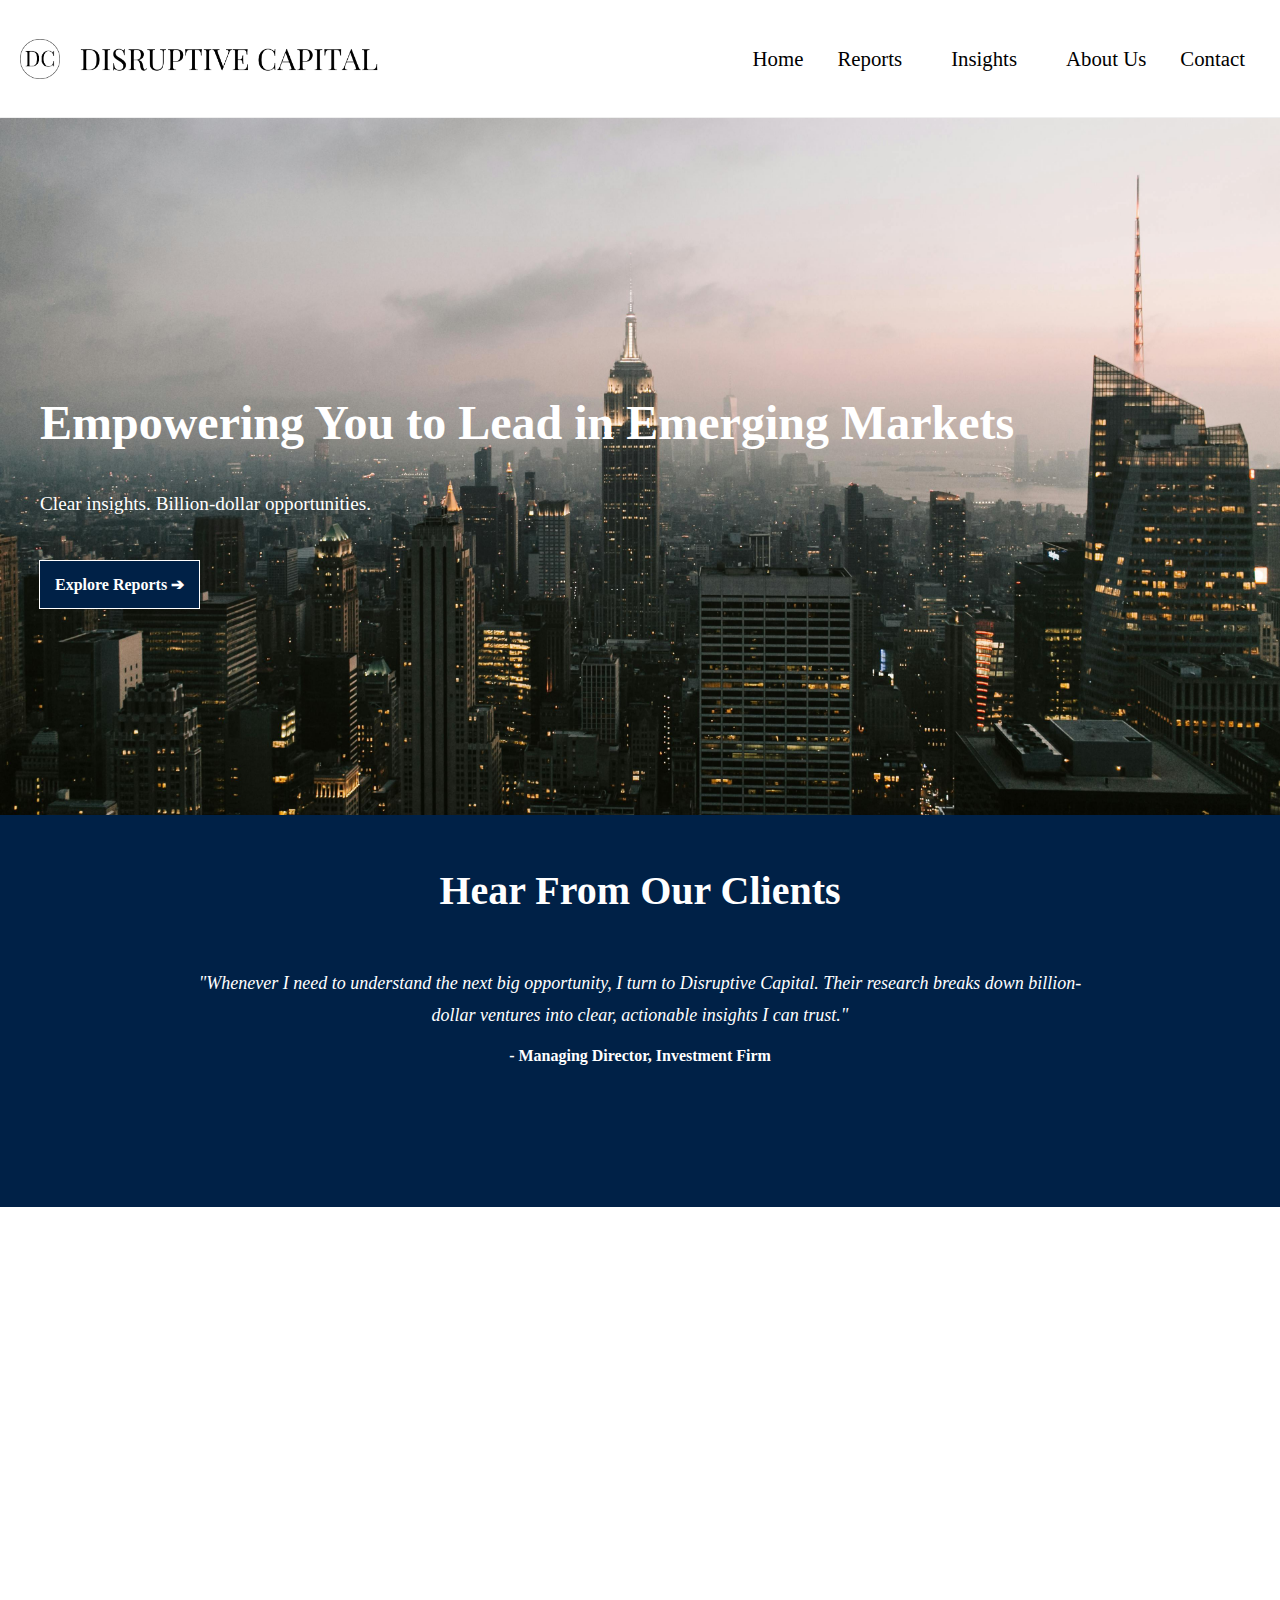
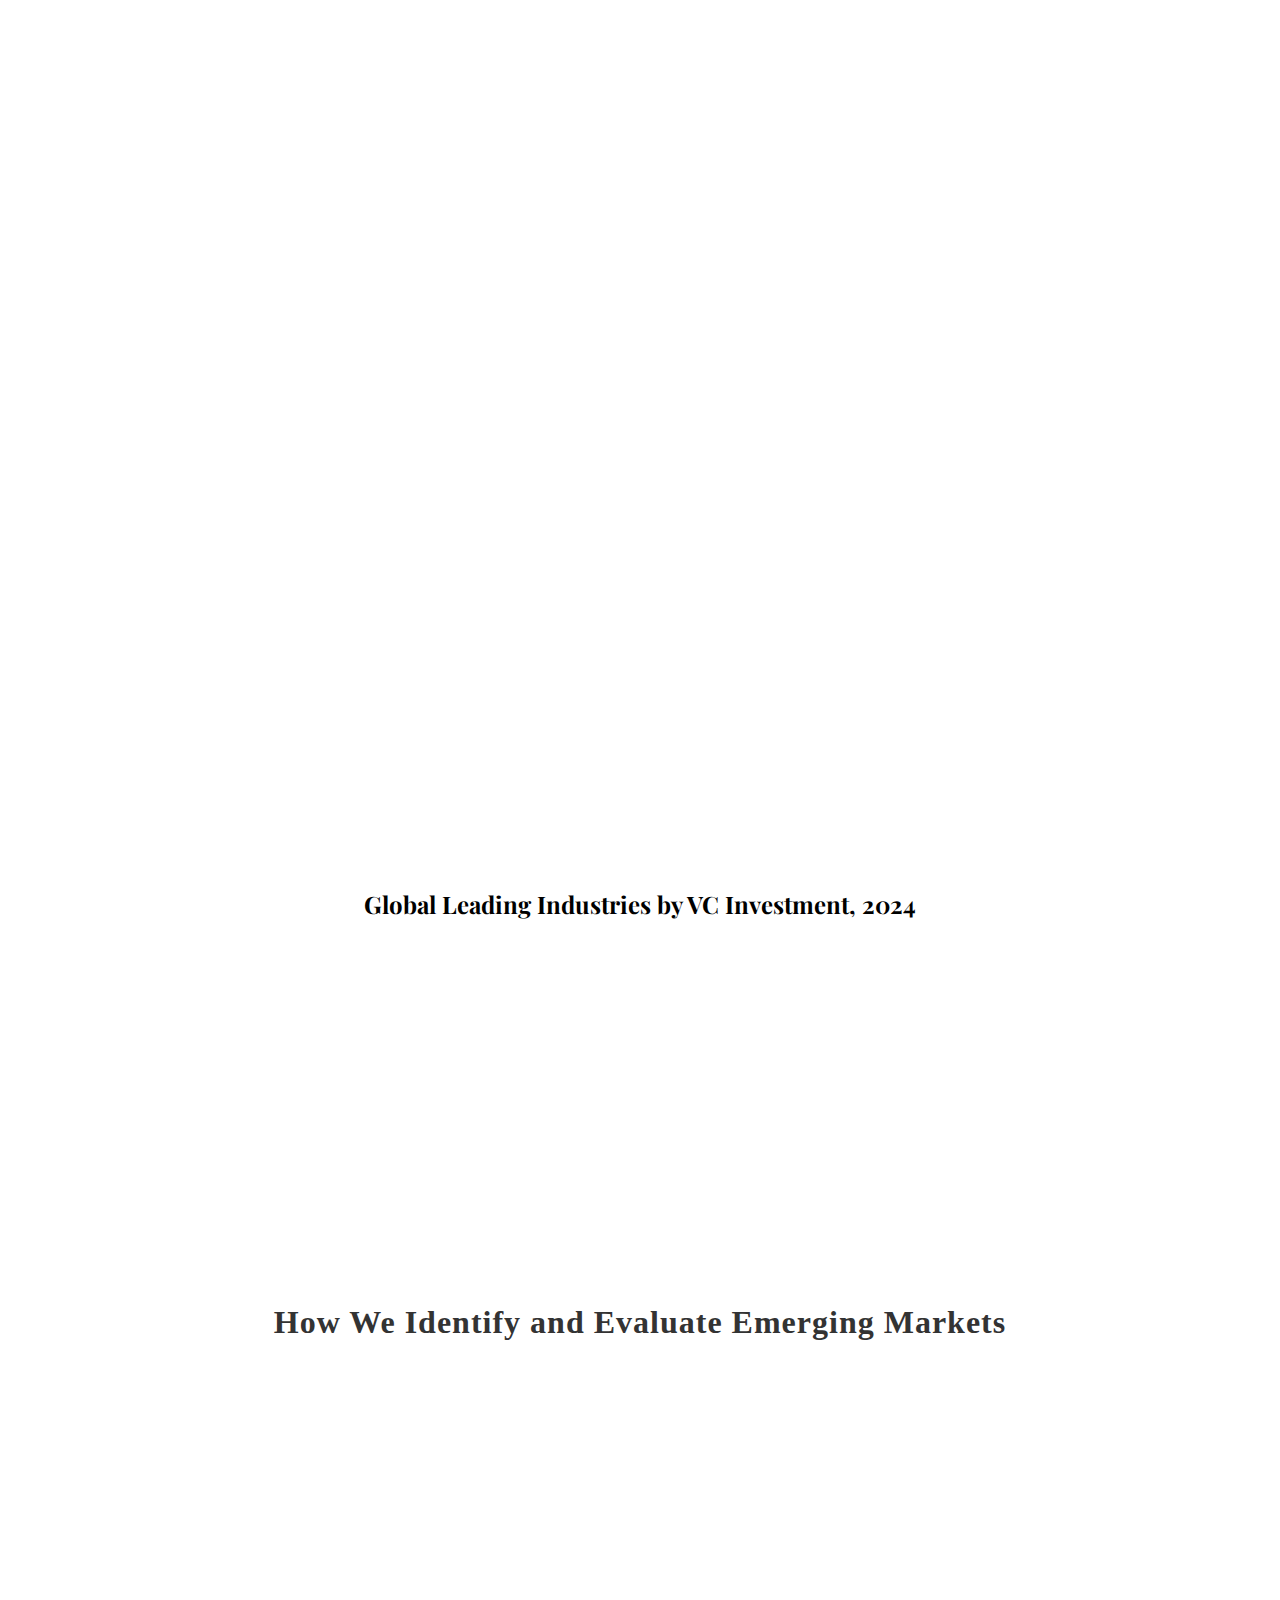
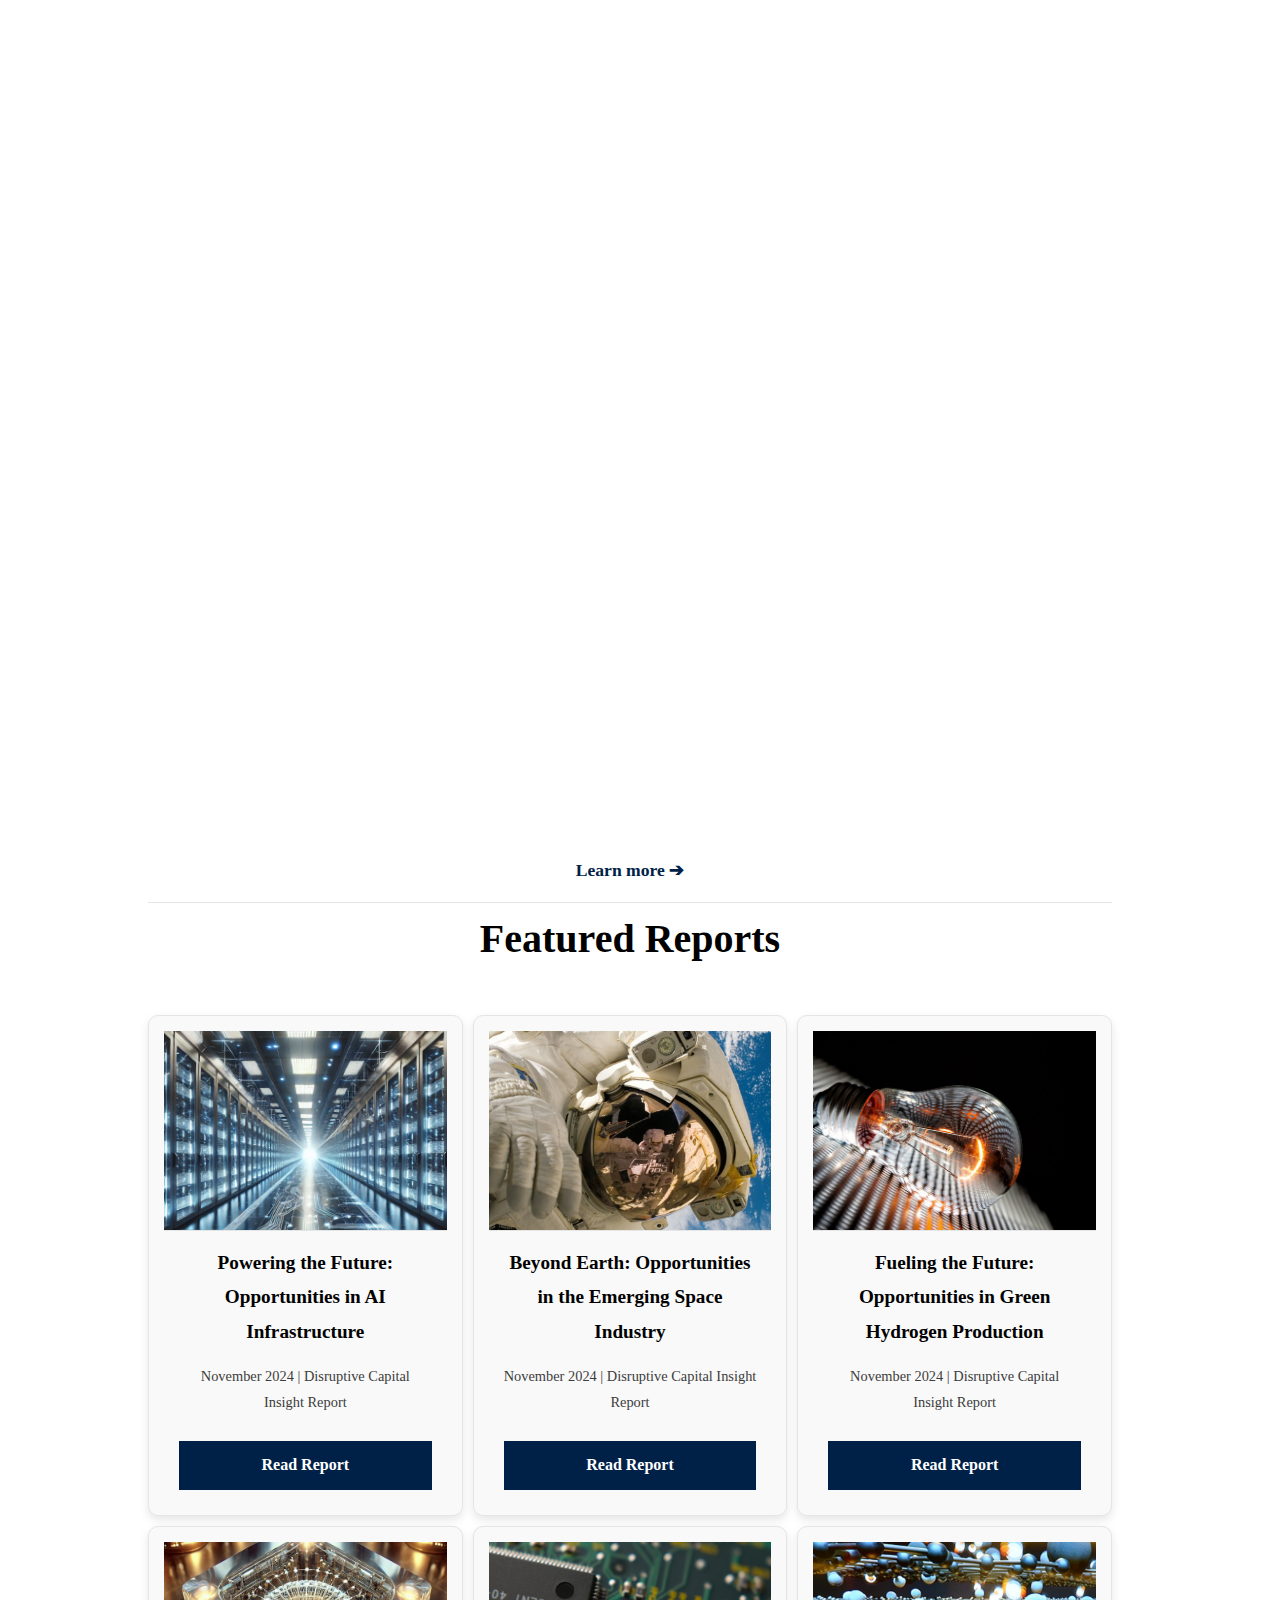
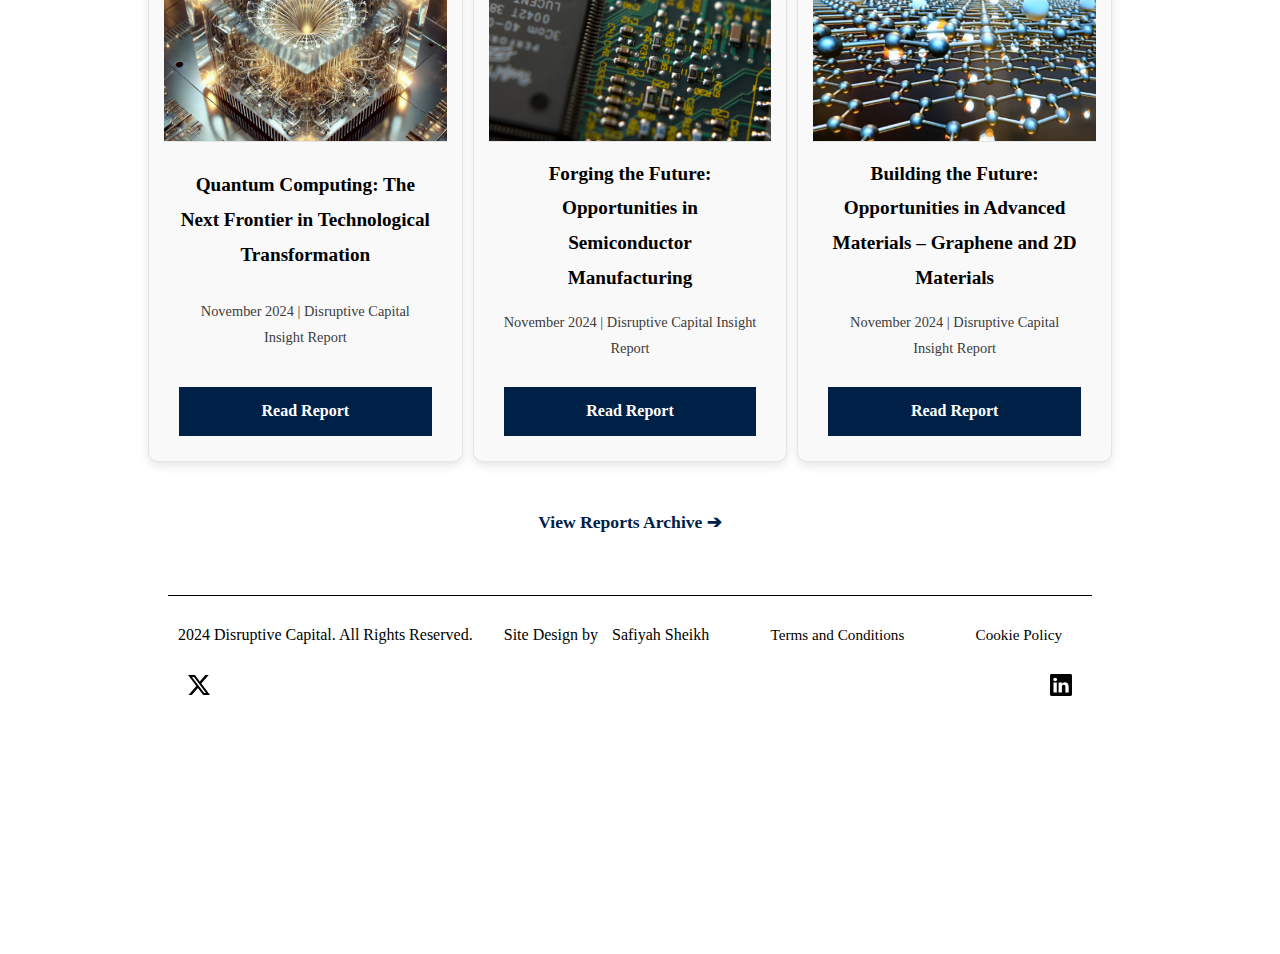
==== commit aa0e7a35: "Homepage edited" ====
--- a/Homepage/Index.html
+++ b/Homepage/Index.html
@@ -214,39 +214,7 @@
             >Learn more ➔</a
           >
         </div>
-        <div class="list-item" data-criteria="Risk Assessment and Mitigation" style="width: 100%;">
-          <h3>Risk Assessment and Mitigation</h3>
-          <p>
-            Emerging markets often present unique risks, including currency volatility, geopolitical tensions, 
-            and infrastructure gaps. Our comprehensive risk assessment framework identifies these challenges and 
-            develops mitigation strategies. We stress-test scenarios and create contingency plans to safeguard investments.
-          </p>
-        </div>
-        <div class="list-item" data-criteria="Local Partnerships and On-the-Ground Expertise" style="width: 100%;">
-          <h3>Local Partnerships and On-the-Ground Expertise</h3>
-          <p>
-            We collaborate with local experts, institutions, and businesses to gain nuanced insights that are 
-            not accessible through conventional research methods. These partnerships enable us to validate our 
-            findings, adapt to cultural nuances, and uncover hidden opportunities.
-          </p>
-        </div>
-        <div class="list-item" data-criteria="Dynamic Monitoring and Adaptation" style="width: 100%;">
-          <h3>Dynamic Monitoring and Adaptation</h3>
-          <p>
-            Markets evolve, and so do our strategies. Through dynamic monitoring and
-            real-time data analysis, we continuously refine our evaluations. Our clients
-            benefit from insights that remain relevant, actionable, and aligned with
-            shifting global trends.
-          </p>
-        </div>
-      </div>
-      <div class="list-item" data-criteria="Dynamic Monitoring and Adaptation" style="width: 100%;">
-        <h3>Why It Matters</h3>
-        <p>
-          Our process is more than just analysis—it is a roadmap for success in complex and volatile markets. By combining cutting-edge technology, human expertise, and a commitment to sustainability, Disruptive Capital empowers clients to make informed, confident decisions. Whether entering new markets, scaling operations, or navigating challenges, we deliver the clarity and foresight necessary for impactful results.
-        </p>
-      </div>
-    </div>
+      </div>
 
     <!-- Featured Reports -->
     <!-- Reports Section -->
